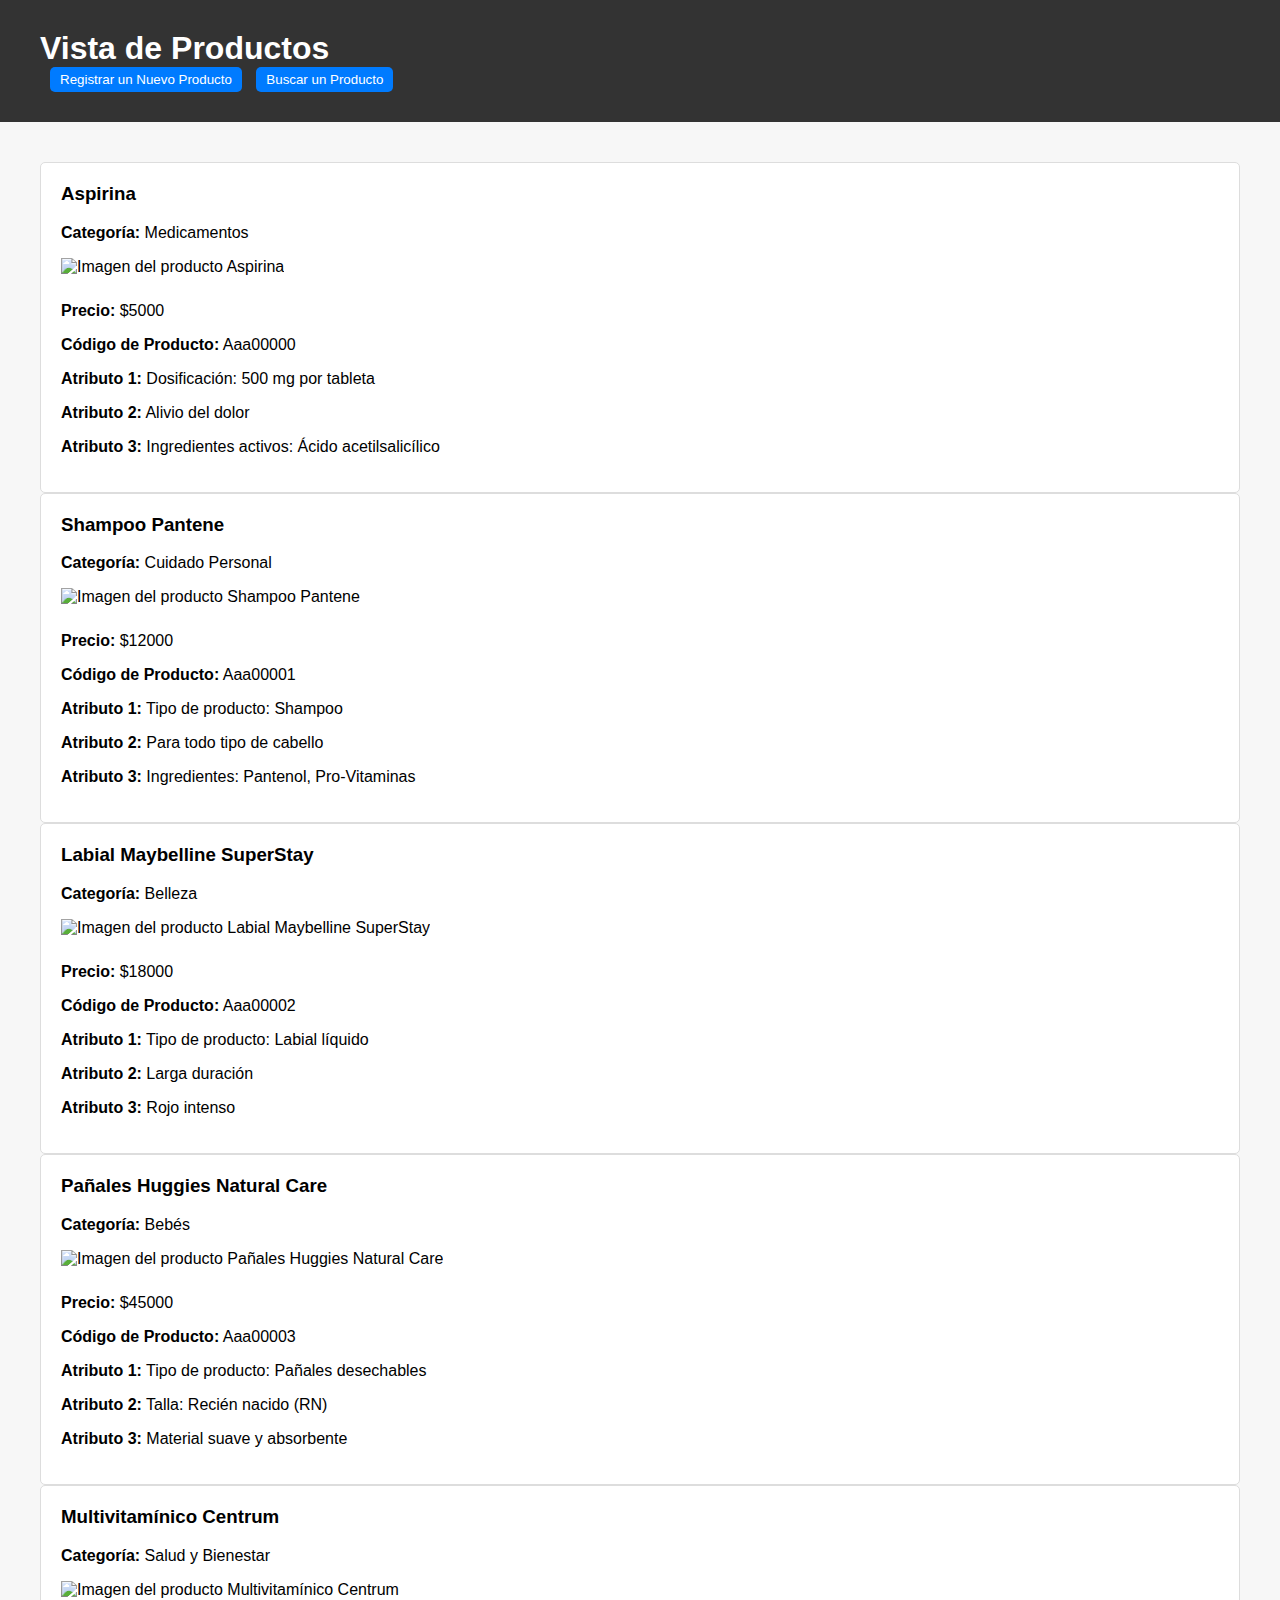
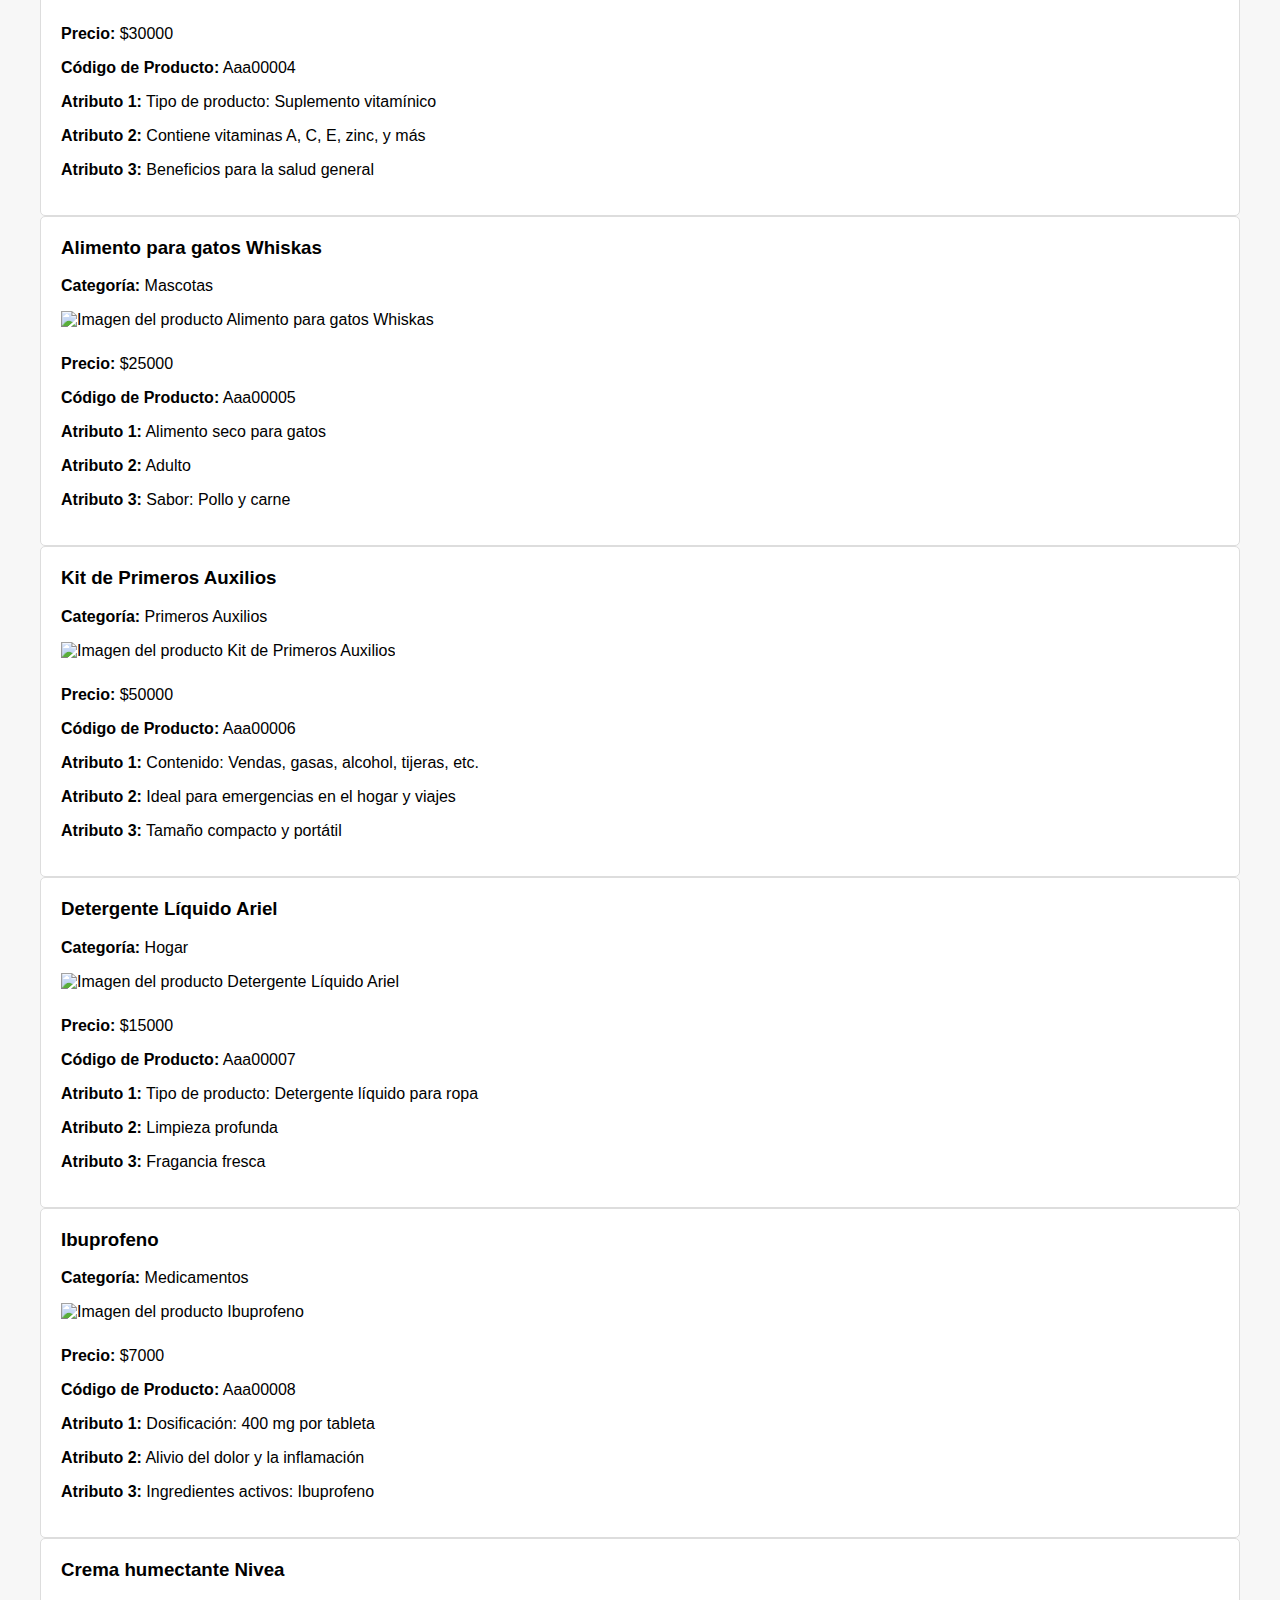
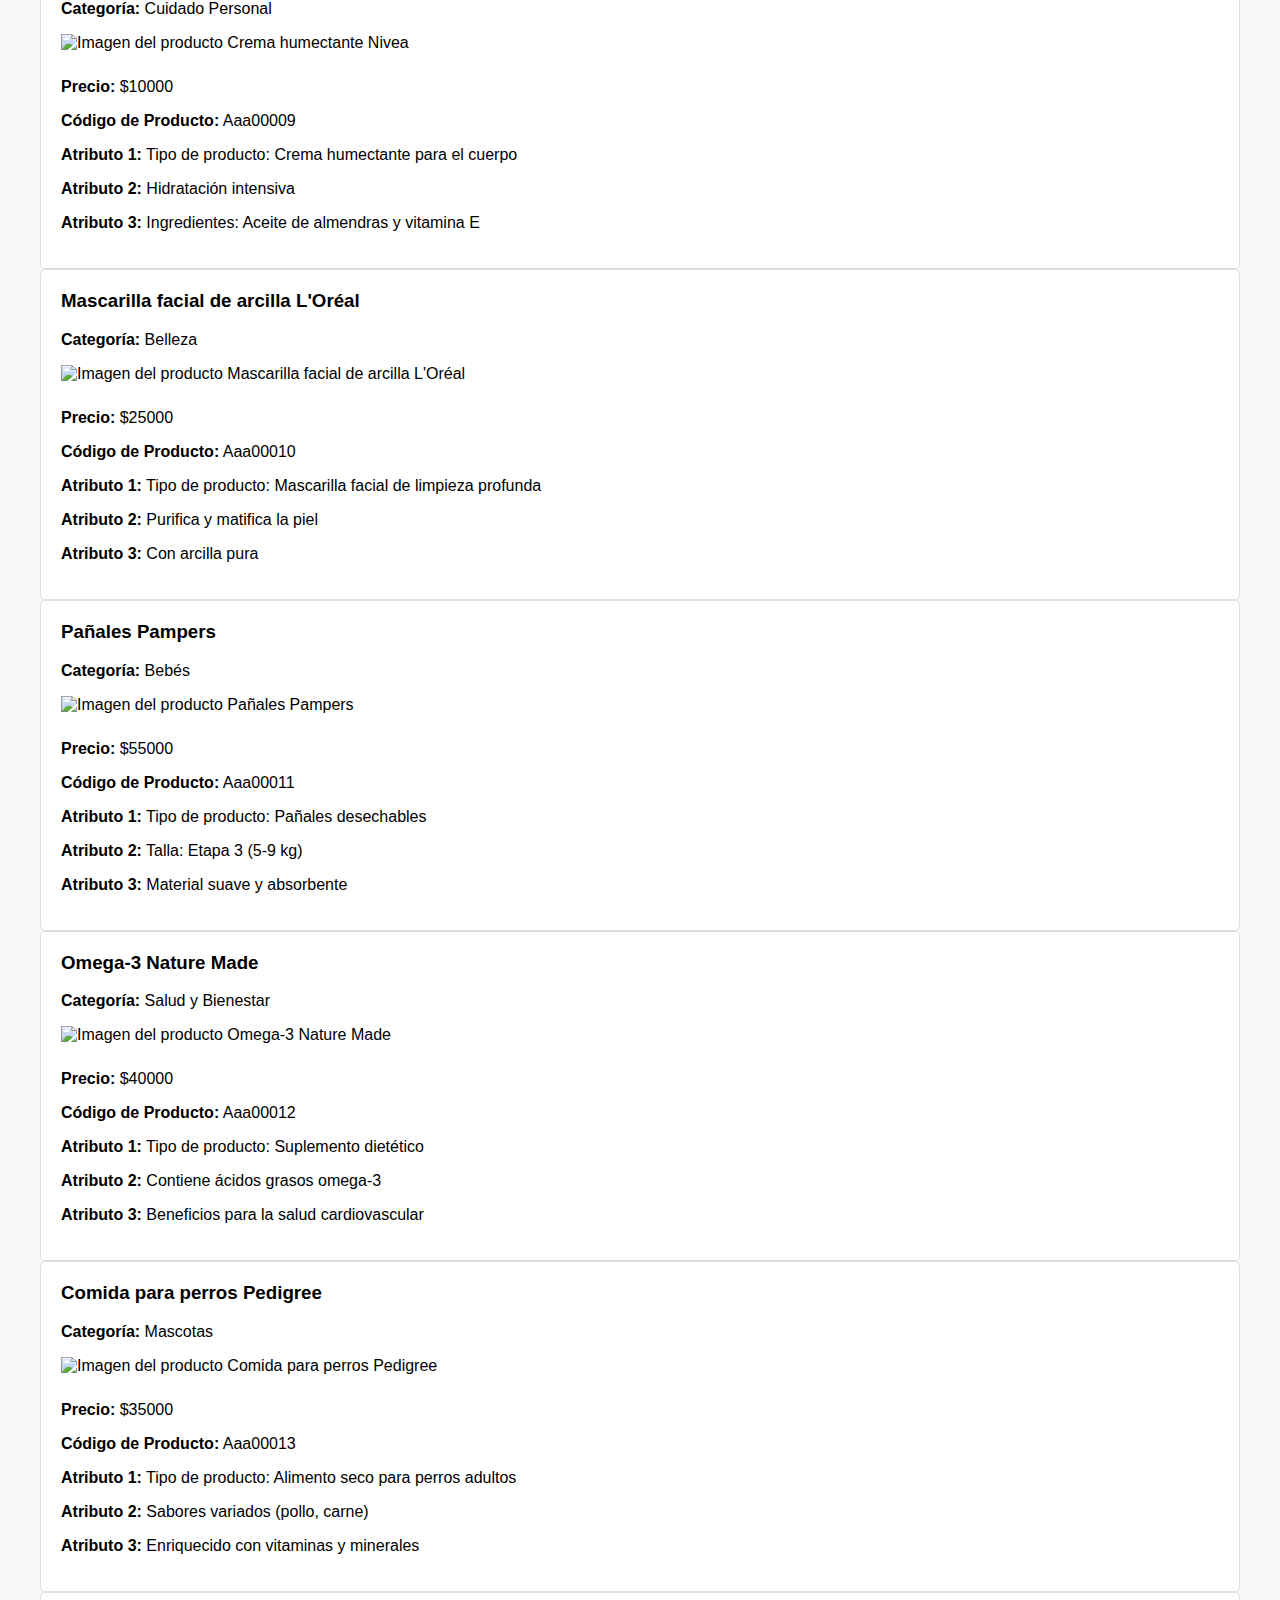
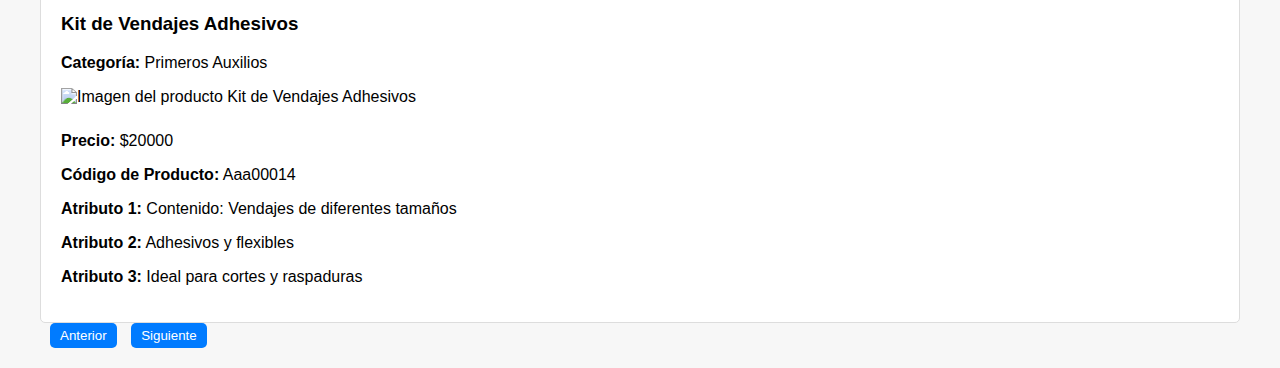
==== index.html @ c841aa1f "Initial commit" ====
<!DOCTYPE html>
<html lang="es">
  <head>
    <meta charset="UTF-8" />
    <meta name="viewport" content="width=device-width, initial-scale=1.0" />
    <title>Vista de Productos - Droguería</title>
    <link rel="stylesheet" href="./CSS/productos.css" />
  </head>
  <body>
    <header>
      <div class="container">
        <h1>Vista de Productos</h1>
        <nav>
          <button id="newProductBtn" onclick="redirectRegistro()">
            Registrar un Nuevo Producto
          </button>
          <button id="searchProductBtn" onclick="redirectFiltros()">
            Buscar un Producto
          </button>
        </nav>
      </div>
    </header>
    <main>
      <div class="container">
        <section id="productos">
          <!-- Aquí se cargarán los productos -->
        </section>
        <nav id="pagination">
          <button id="prevPageBtn" onclick="paginaAnterior()" disabled>
            Anterior
          </button>
          <button id="nextPageBtn" onclick="paginaSiguiente()">
            Siguiente
          </button>
        </nav>
      </div>
    </main>
    <script src="./JS/productos.js"></script>
  </body>
</html>
---- CSS/productos.css ----
body {
  font-family: Arial, sans-serif;
  background-color: #f7f7f7;
  margin: 0;
  padding: 0;
}

.container {
  max-width: 1200px;
  margin: 0 auto;
  padding: 20px;
}

header {
  background-color: #333;
  color: #fff;
  padding: 10px 0;
}

header h1 {
  margin: 0;
  padding: 0;
}

nav button {
  margin-left: 10px;
  padding: 5px 10px;
  background-color: #007bff;
  color: #fff;
  border: none;
  border-radius: 5px;
  cursor: pointer;
}

nav button:hover {
  background-color: #0056b3;
}

main {
  margin-top: 20px;
}

.productos {
  display: grid;
  grid-template-columns: repeat(auto-fill, minmax(250px, 1fr));
  gap: 20px;
}

.producto {
  background-color: #fff;
  border: 1px solid #ddd;
  border-radius: 5px;
  padding: 20px;
}

.producto h3 {
  margin-top: 0;
}

.producto img {
  max-width: 100%;
  height: auto;
  margin-bottom: 10px;
}

.pagination {
  margin-top: 20px;
  text-align: center;
}

.pagination button {
  margin: 0 5px;
  padding: 5px 10px;
  background-color: #007bff;
  color: #fff;
  border: none;
  border-radius: 5px;
  cursor: pointer;
}

.pagination button:hover {
  background-color: #0056b3;
}

.pagination button:disabled {
  background-color: #ccc;
  cursor: not-allowed;
}
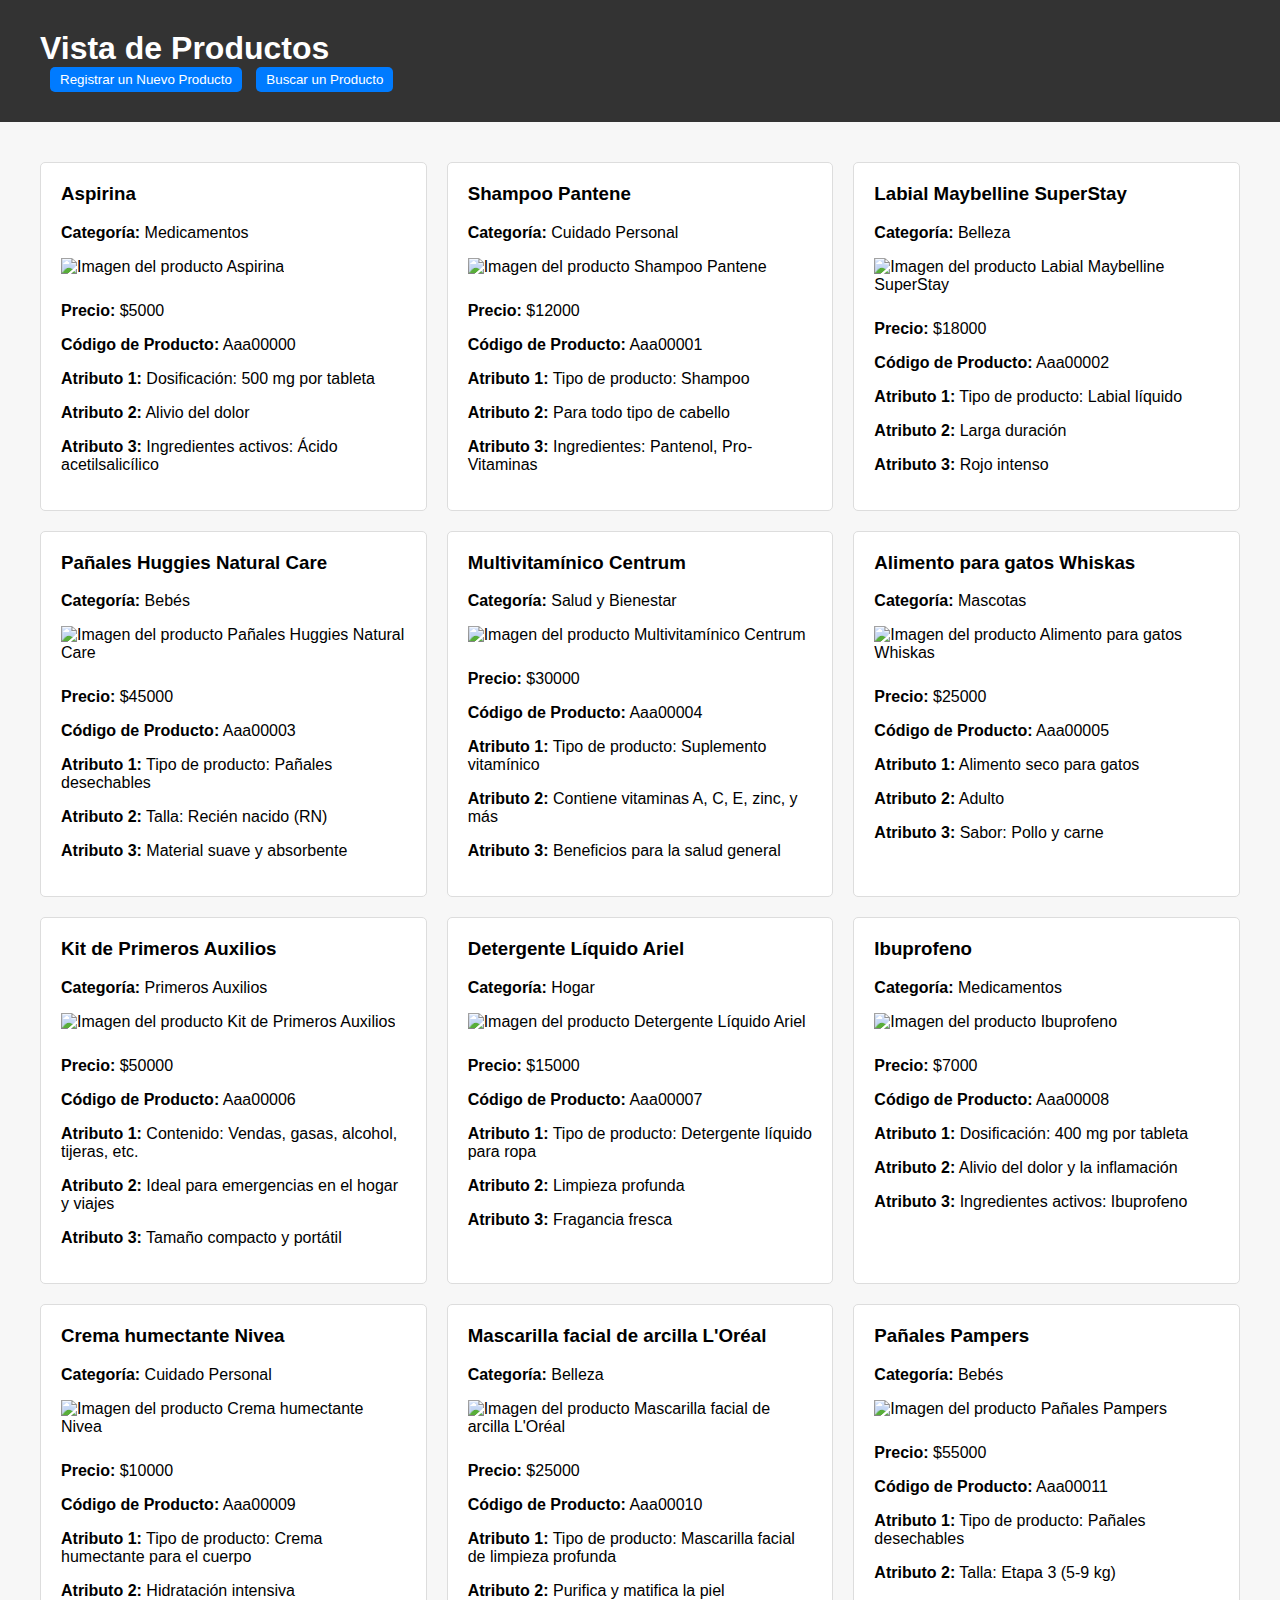
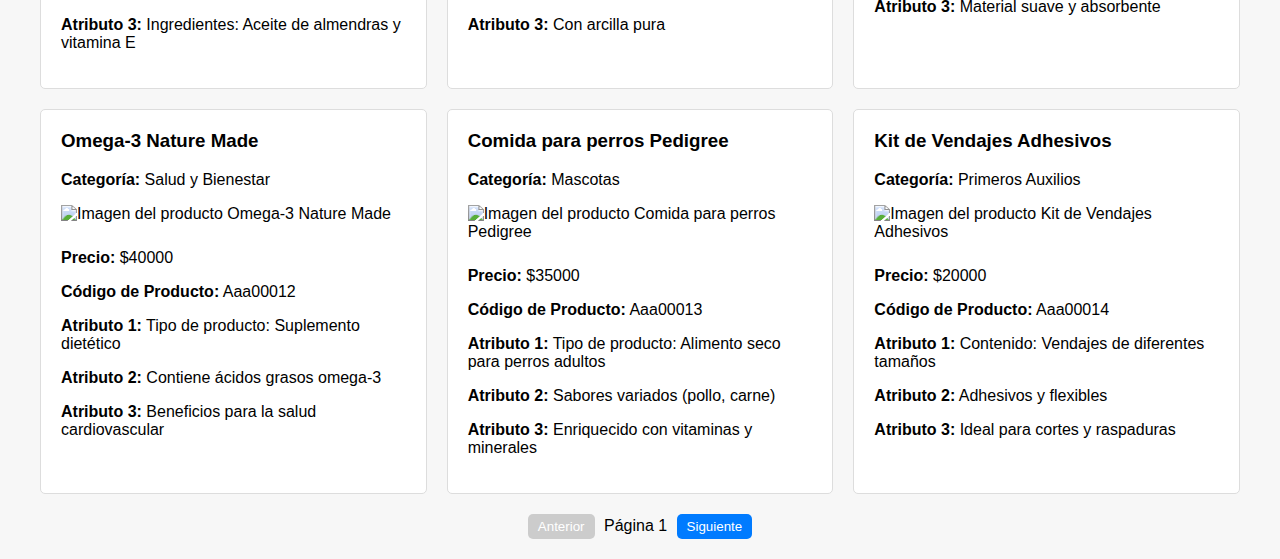
==== commit 1336aaad: "Se corrigio la paginacion" ====
--- a/index.html
+++ b/index.html
@@ -29,6 +29,7 @@
           <button id="prevPageBtn" onclick="paginaAnterior()" disabled>
             Anterior
           </button>
+          <label id="num"></label>
           <button id="nextPageBtn" onclick="paginaSiguiente()">
             Siguiente
           </button>
--- a/CSS/productos.css
+++ b/CSS/productos.css
@@ -6,6 +6,7 @@
 }
 
 .container {
+  display: grid;
   max-width: 1200px;
   margin: 0 auto;
   padding: 20px;
@@ -40,9 +41,9 @@
   margin-top: 20px;
 }
 
-.productos {
+#productos {
   display: grid;
-  grid-template-columns: repeat(auto-fill, minmax(250px, 1fr));
+  grid-template-columns: repeat(3, minmax(250px, 1fr));
   gap: 20px;
 }
 
@@ -63,12 +64,12 @@
   margin-bottom: 10px;
 }
 
-.pagination {
+#pagination {
   margin-top: 20px;
   text-align: center;
 }
 
-.pagination button {
+#pagination button {
   margin: 0 5px;
   padding: 5px 10px;
   background-color: #007bff;
@@ -78,11 +79,11 @@
   cursor: pointer;
 }
 
-.pagination button:hover {
+#pagination button:hover {
   background-color: #0056b3;
 }
 
-.pagination button:disabled {
+#pagination button:disabled {
   background-color: #ccc;
   cursor: not-allowed;
 }
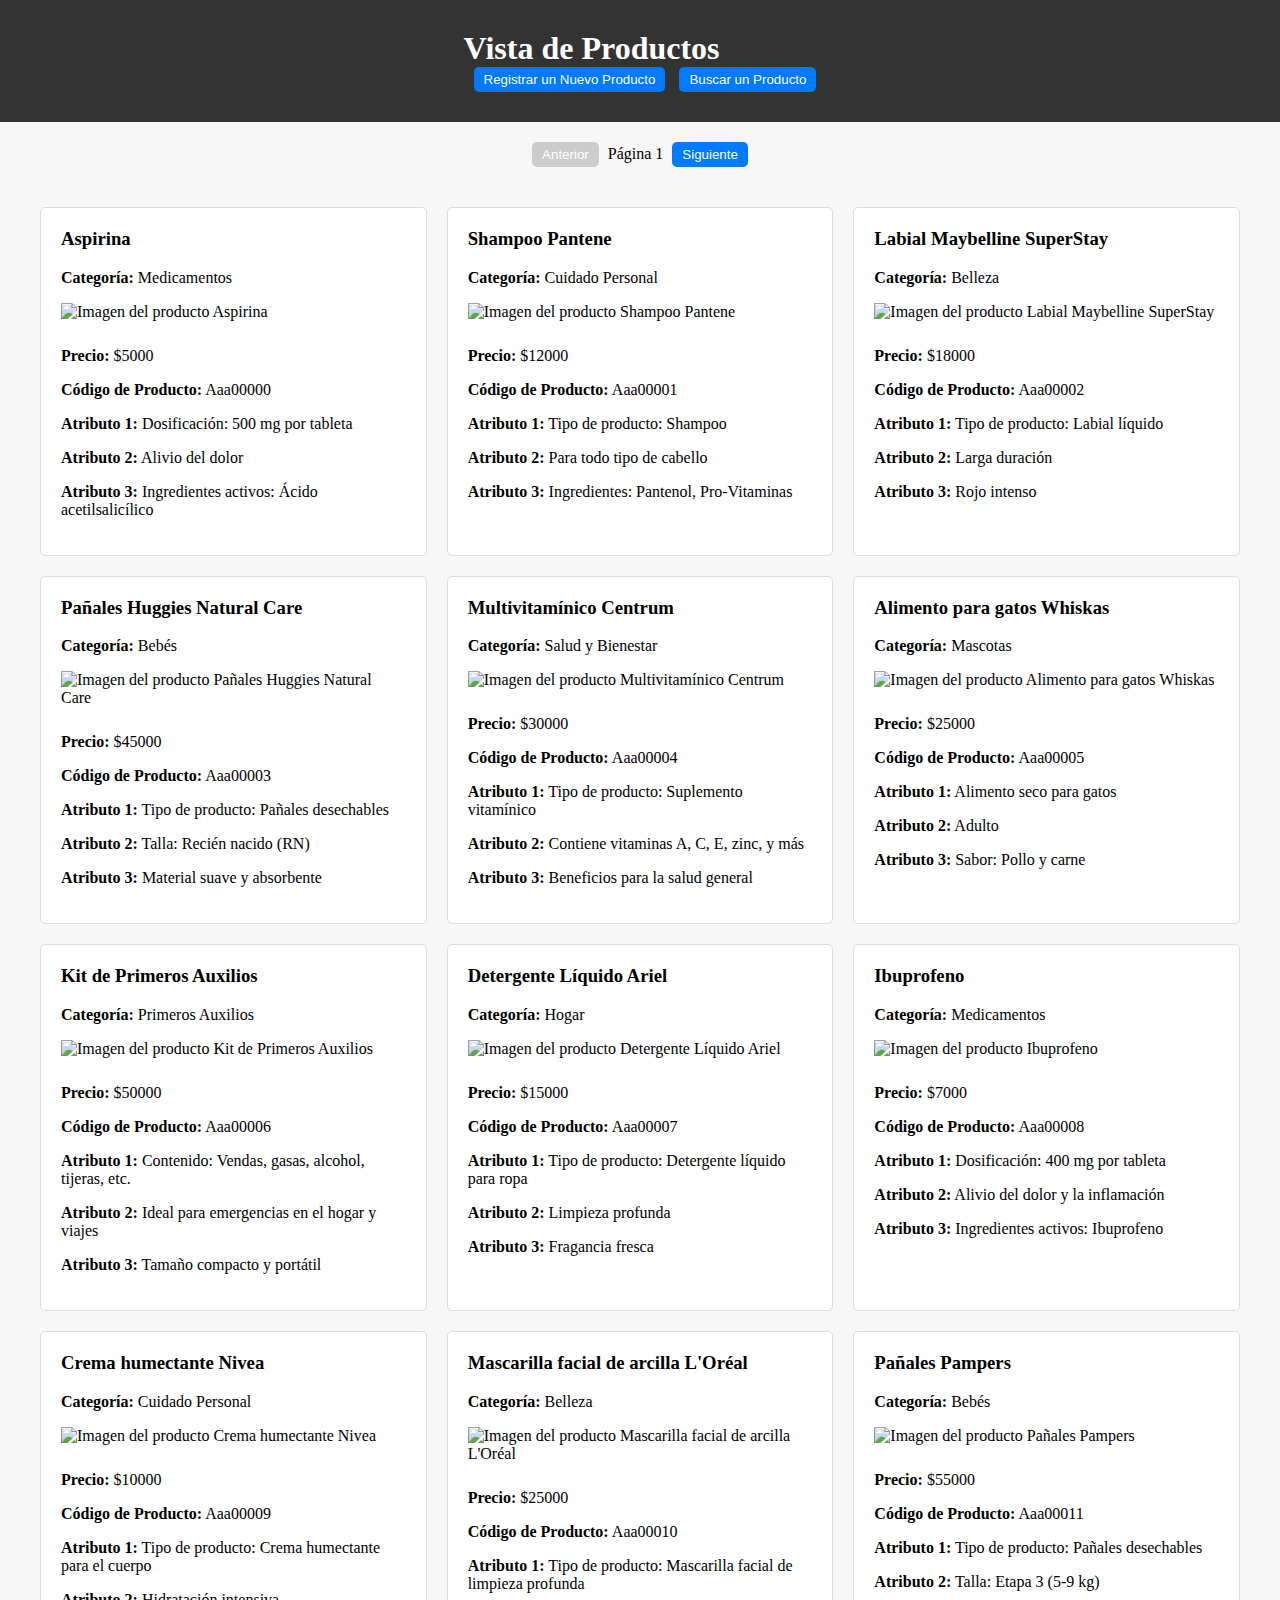
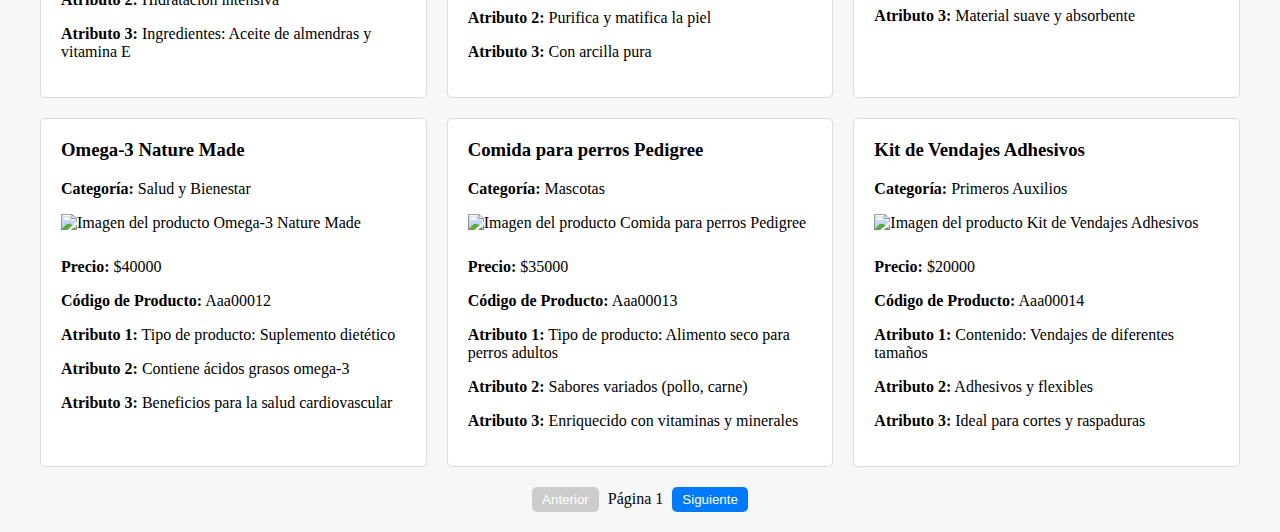
==== commit f115773b: "Correcccion de paginacion y tarjetas. Se agregaron las imagenes de las tarjetas" ====
--- a/index.html
+++ b/index.html
@@ -20,17 +20,26 @@
         </nav>
       </div>
     </header>
+    <nav id="pagination">
+      <button id="prevPageBtnArriba" onclick="paginaAnterior()" disabled>
+        Anterior
+      </button>
+      <label id="num"></label>
+      <button id="nextPageBtnArriba" onclick="paginaSiguiente()">
+        Siguiente
+      </button>
+    </nav>
     <main>
       <div class="container">
         <section id="productos">
           <!-- Aquí se cargarán los productos -->
         </section>
         <nav id="pagination">
-          <button id="prevPageBtn" onclick="paginaAnterior()" disabled>
+          <button id="prevPageBtnAbajo" onclick="paginaAnterior()" disabled>
             Anterior
           </button>
-          <label id="num"></label>
-          <button id="nextPageBtn" onclick="paginaSiguiente()">
+          <label id="num2"></label>
+          <button id="nextPageBtnAbajo" onclick="paginaSiguiente()">
             Siguiente
           </button>
         </nav>
--- a/CSS/productos.css
+++ b/CSS/productos.css
@@ -1,5 +1,7 @@
 body {
-  font-family: Arial, sans-serif;
+  font-family:
+    Time New Roman,
+    Time new Roman;
   background-color: #f7f7f7;
   margin: 0;
   padding: 0;
@@ -13,6 +15,7 @@
 }
 
 header {
+  display: flex;
   background-color: #333;
   color: #fff;
   padding: 10px 0;
@@ -59,9 +62,11 @@
 }
 
 .producto img {
-  max-width: 100%;
-  height: auto;
+  height: 250px;
+  width: 100%;
+  max-height: 100%;
   margin-bottom: 10px;
+  object-fit: fill;
 }
 
 #pagination {
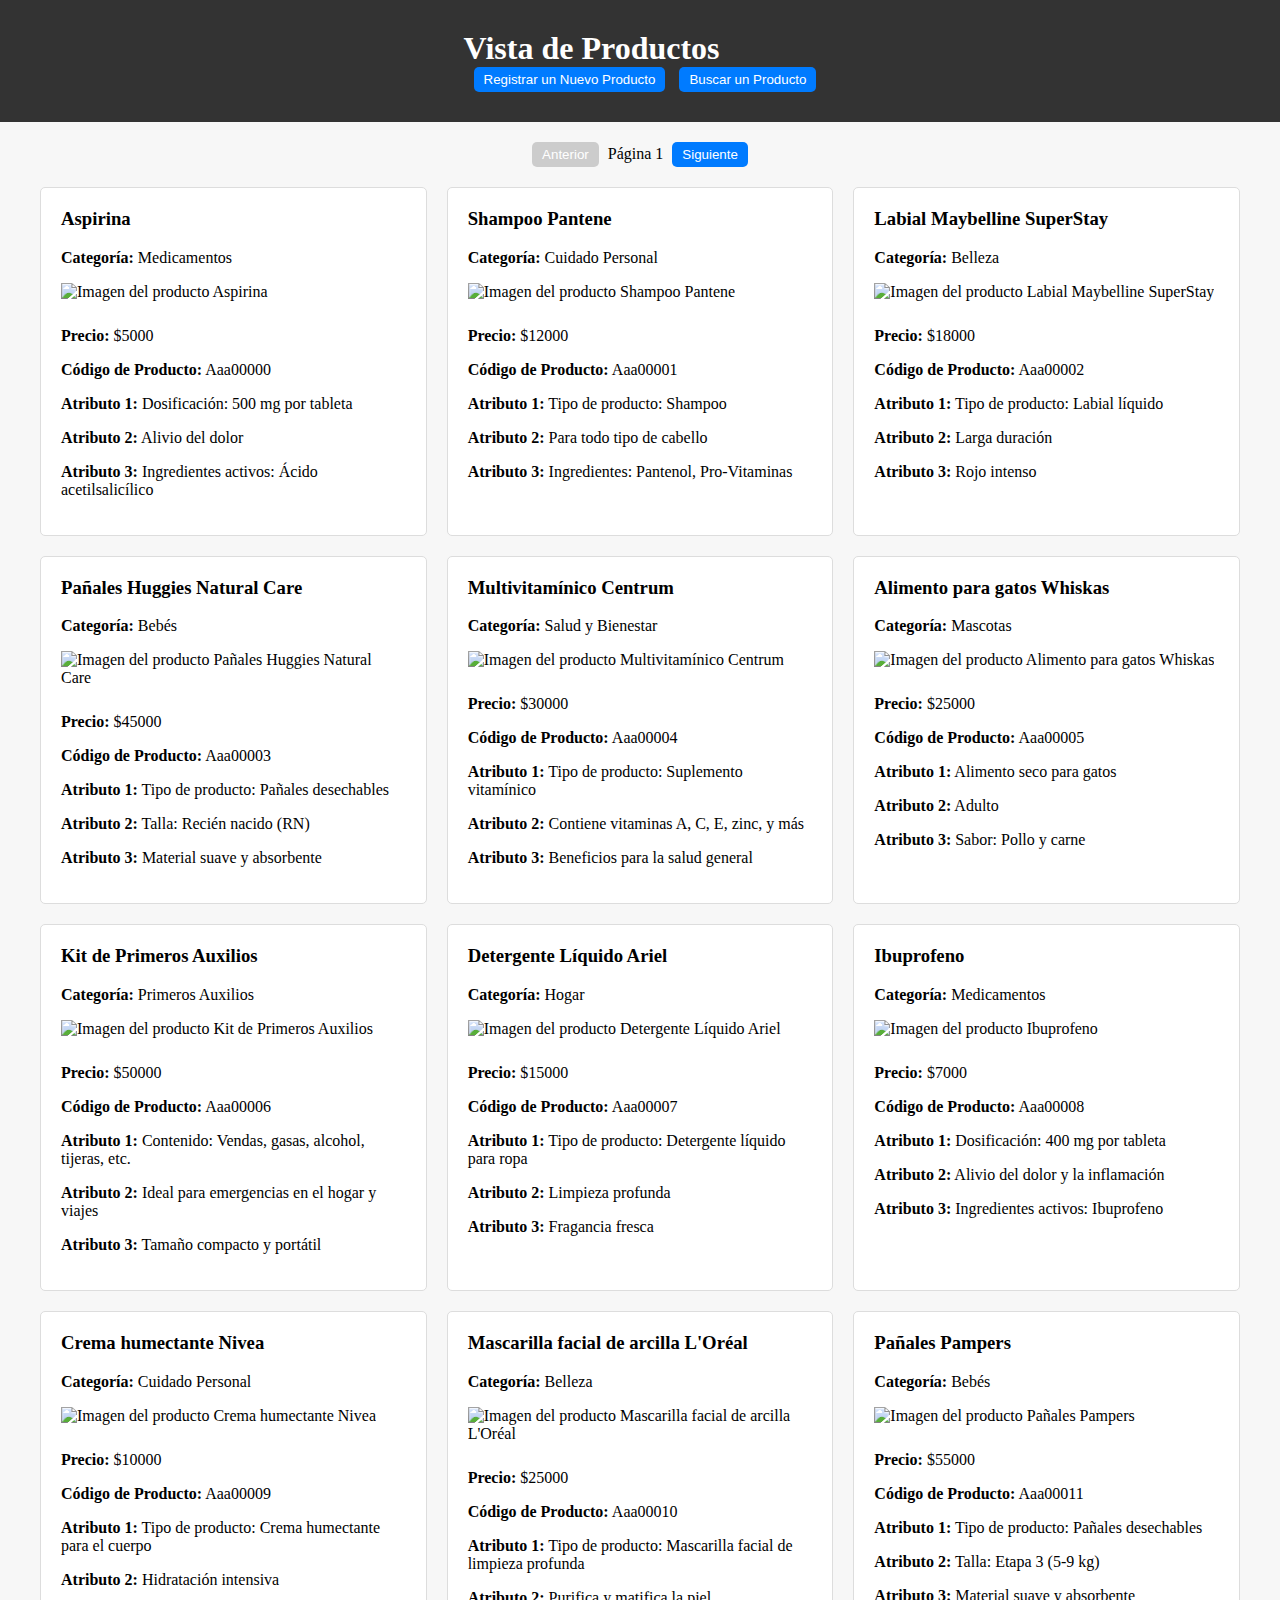
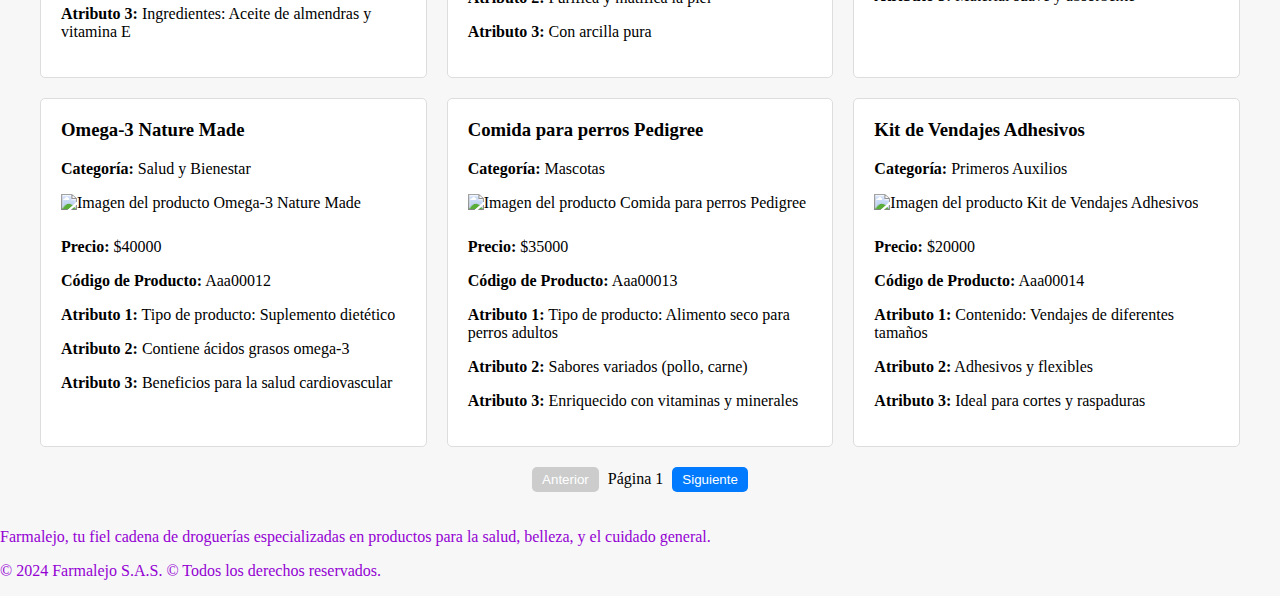
==== commit a79d22b8: "Se agrego el footer y el que se añada el nuevo producto" ====
--- a/index.html
+++ b/index.html
@@ -20,16 +20,16 @@
         </nav>
       </div>
     </header>
-    <nav id="pagination">
-      <button id="prevPageBtnArriba" onclick="paginaAnterior()" disabled>
-        Anterior
-      </button>
-      <label id="num"></label>
-      <button id="nextPageBtnArriba" onclick="paginaSiguiente()">
-        Siguiente
-      </button>
-    </nav>
     <main>
+      <nav id="pagination">
+        <button id="prevPageBtnArriba" onclick="paginaAnterior()" disabled>
+          Anterior
+        </button>
+        <label id="num"></label>
+        <button id="nextPageBtnArriba" onclick="paginaSiguiente()">
+          Siguiente
+        </button>
+      </nav>
       <div class="container">
         <section id="productos">
           <!-- Aquí se cargarán los productos -->
@@ -45,6 +45,10 @@
         </nav>
       </div>
     </main>
+    <footer>
+      <P>Farmalejo, tu fiel cadena de droguerías especializadas en productos para la salud, belleza, y el cuidado general.</P>
+      <p> &copy; 2024 Farmalejo S.A.S. &copy;  Todos los derechos reservados.</p>
+   </footer>
     <script src="./JS/productos.js"></script>
   </body>
 </html>
--- a/CSS/productos.css
+++ b/CSS/productos.css
@@ -92,3 +92,7 @@
   background-color: #ccc;
   cursor: not-allowed;
 }
+
+footer {
+  color: darkviolet;
+}
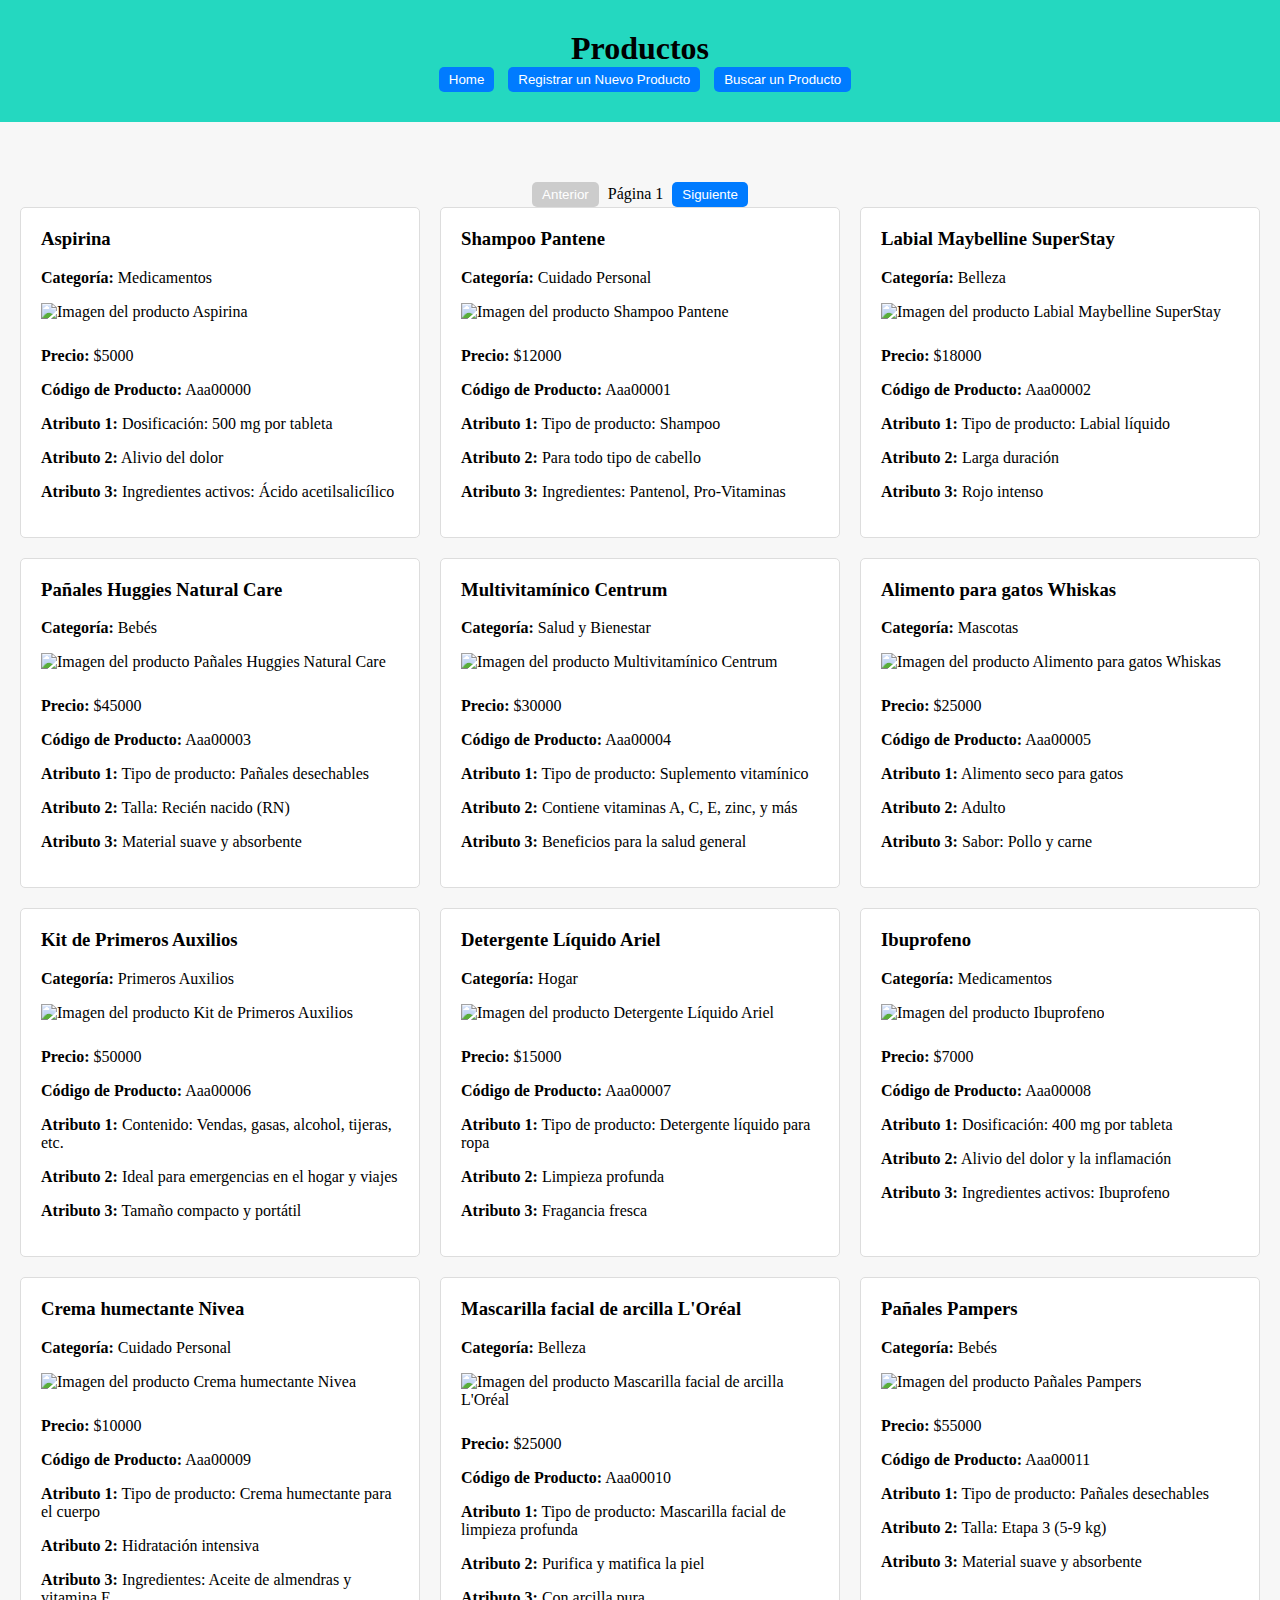
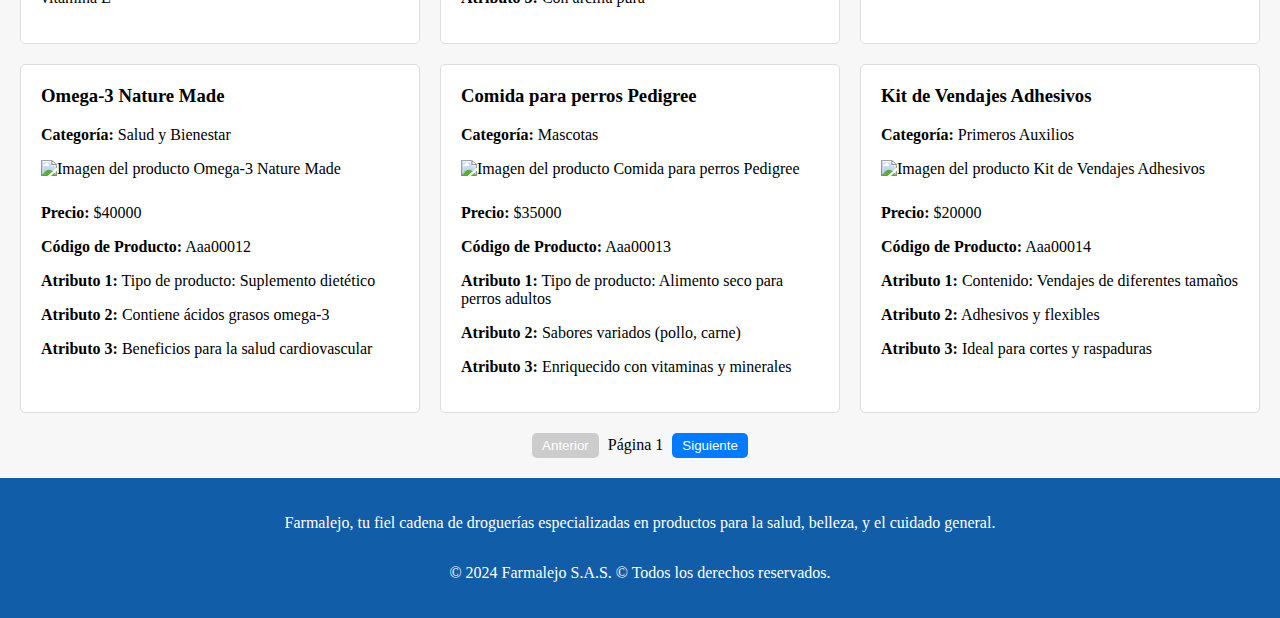
==== commit 98325558: "Agrego la pagina de filtros con su css y js, asi mismo se edito el diseño de las paginas." ====
--- a/index.html
+++ b/index.html
@@ -9,18 +9,22 @@
   <body>
     <header>
       <div class="container">
-        <h1>Vista de Productos</h1>
+        <h1>Productos</h1>
         <nav>
-          <button id="newProductBtn" onclick="redirectRegistro()">
+          <button id="newProductBtn" onclick="dirIndex()">
+            Home
+          </button>
+          <button id="newProductBtn" onclick="dirRegistro()">
             Registrar un Nuevo Producto
           </button>
-          <button id="searchProductBtn" onclick="redirectFiltros()">
+          <button id="searchProductBtn" onclick="dirtFiltros()">
             Buscar un Producto
           </button>
         </nav>
       </div>
     </header>
     <main>
+      <div class="container">
       <nav id="pagination">
         <button id="prevPageBtnArriba" onclick="paginaAnterior()" disabled>
           Anterior
@@ -30,7 +34,6 @@
           Siguiente
         </button>
       </nav>
-      <div class="container">
         <section id="productos">
           <!-- Aquí se cargarán los productos -->
         </section>
@@ -46,9 +49,11 @@
       </div>
     </main>
     <footer>
-      <P>Farmalejo, tu fiel cadena de droguerías especializadas en productos para la salud, belleza, y el cuidado general.</P>
-      <p> &copy; 2024 Farmalejo S.A.S. &copy;  Todos los derechos reservados.</p>
-   </footer>
+      <div class="container">
+        <P>Farmalejo, tu fiel cadena de droguerías especializadas en productos para la salud, belleza, y el cuidado general.</P>
+        <p> &copy; 2024 Farmalejo S.A.S. &copy;  Todos los derechos reservados.</p>
+      </div>
+    </footer>
     <script src="./JS/productos.js"></script>
   </body>
 </html>
--- a/CSS/productos.css
+++ b/CSS/productos.css
@@ -9,19 +9,21 @@
 
 .container {
   display: grid;
-  max-width: 1200px;
+  max-width: 100%;
   margin: 0 auto;
   padding: 20px;
 }
 
 header {
+  width: 100%;
   display: flex;
-  background-color: #333;
-  color: #fff;
+  background-color: #24d8c0;
+  color: #000000;
   padding: 10px 0;
 }
 
 header h1 {
+  text-align: center;
   margin: 0;
   padding: 0;
 }
@@ -94,5 +96,8 @@
 }
 
 footer {
-  color: darkviolet;
+  background: rgb(17, 93, 168);
+  color: white;
+  text-align: center;
+  width: 100%;
 }
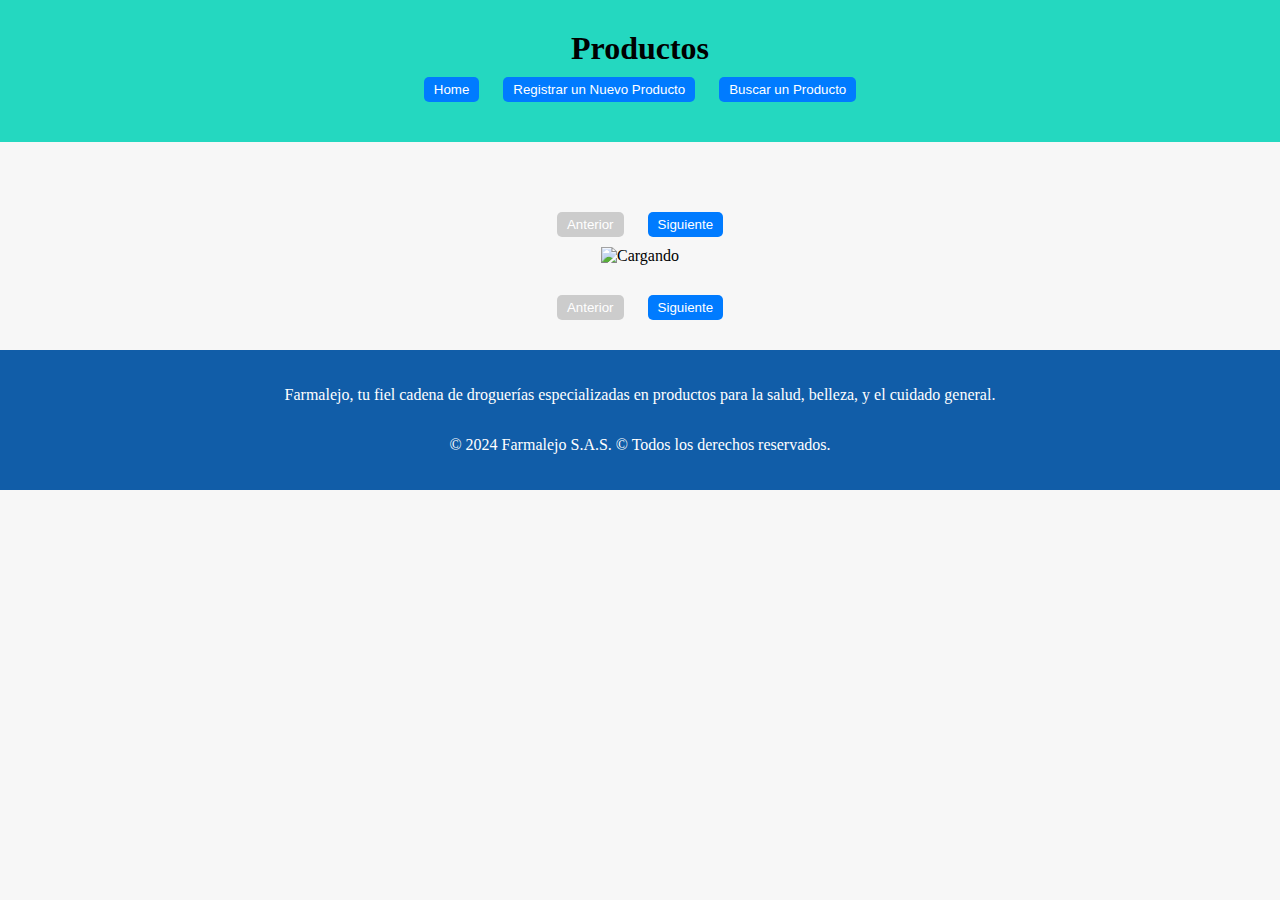
==== commit b0287073: "Arreglos en productos y filtros, asi mismo corrección en las indicaciones" ====
--- a/index.html
+++ b/index.html
@@ -34,6 +34,10 @@
           Siguiente
         </button>
       </nav>
+    <div id="cargando" class="cargando" style="display:none;">
+      <img src="https://media.giphy.com/media/v1.Y2lkPTc5MGI3NjExcDFmb29iN2R1bm44bmcxd3lmMmJtamxpMGxod2E2YjJjdnhidmUzeiZlcD12MV9pbnRlcm5naWZfYnlfaWQmY3Q9Zw/IzigGVSs9fHjug20Mq/giphy.gif"
+          alt="Cargando">
+    </div>
         <section id="productos">
           <!-- Aquí se cargarán los productos -->
         </section>
--- a/CSS/productos.css
+++ b/CSS/productos.css
@@ -36,6 +36,7 @@
   border: none;
   border-radius: 5px;
   cursor: pointer;
+  margin: 10px;
 }
 
 nav button:hover {
@@ -44,6 +45,11 @@
 
 main {
   margin-top: 20px;
+}
+
+#cargando {
+  align-items: center;
+  text-align: center;
 }
 
 #productos {
@@ -77,7 +83,7 @@
 }
 
 #pagination button {
-  margin: 0 5px;
+  margin: 10px;
   padding: 5px 10px;
   background-color: #007bff;
   color: #fff;
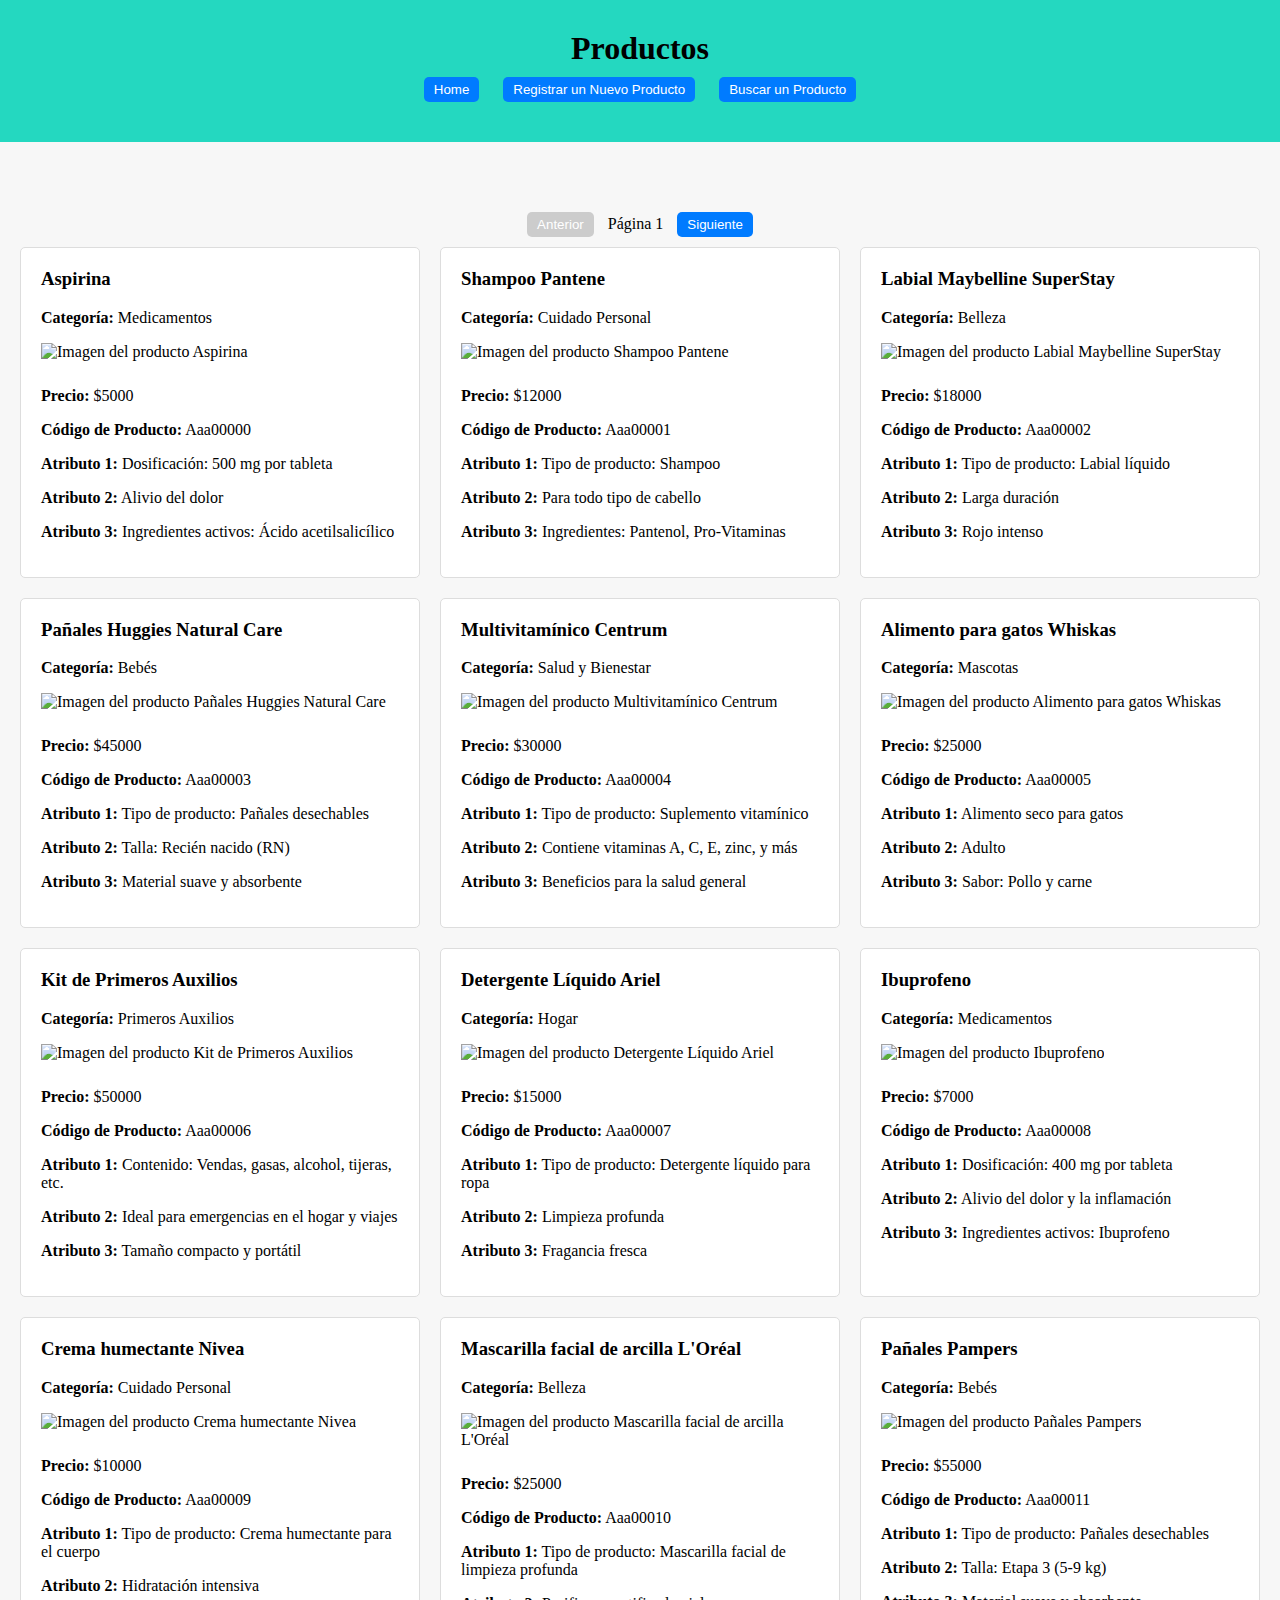
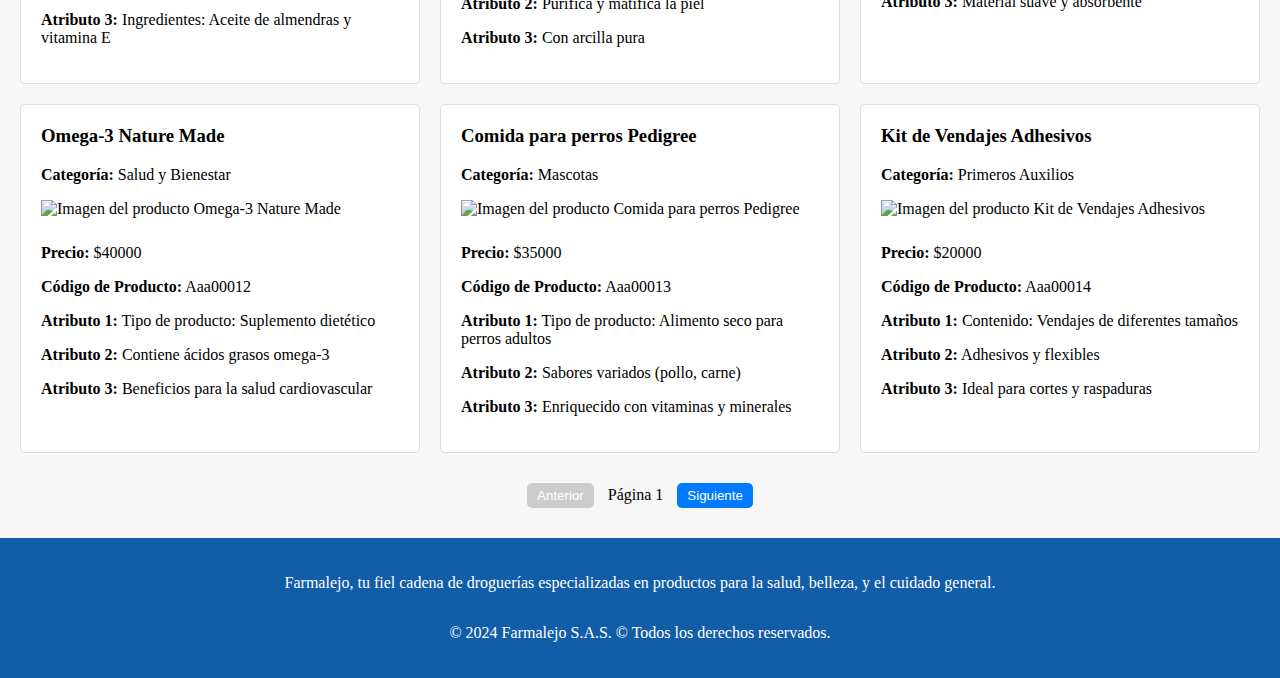
==== commit 00cfe732: "." ====
--- a/index.html
+++ b/index.html
@@ -34,10 +34,6 @@
           Siguiente
         </button>
       </nav>
-    <div id="cargando" class="cargando" style="display:none;">
-      <img src="https://media.giphy.com/media/v1.Y2lkPTc5MGI3NjExcDFmb29iN2R1bm44bmcxd3lmMmJtamxpMGxod2E2YjJjdnhidmUzeiZlcD12MV9pbnRlcm5naWZfYnlfaWQmY3Q9Zw/IzigGVSs9fHjug20Mq/giphy.gif"
-          alt="Cargando">
-    </div>
         <section id="productos">
           <!-- Aquí se cargarán los productos -->
         </section>
--- a/CSS/productos.css
+++ b/CSS/productos.css
@@ -1,4 +1,5 @@
 body {
+  background-image: url("https://img.freepik.com/vector-gratis/salud-ciencia-medica-elegante_1419-2183.jpg");
   font-family:
     Time New Roman,
     Time new Roman;
